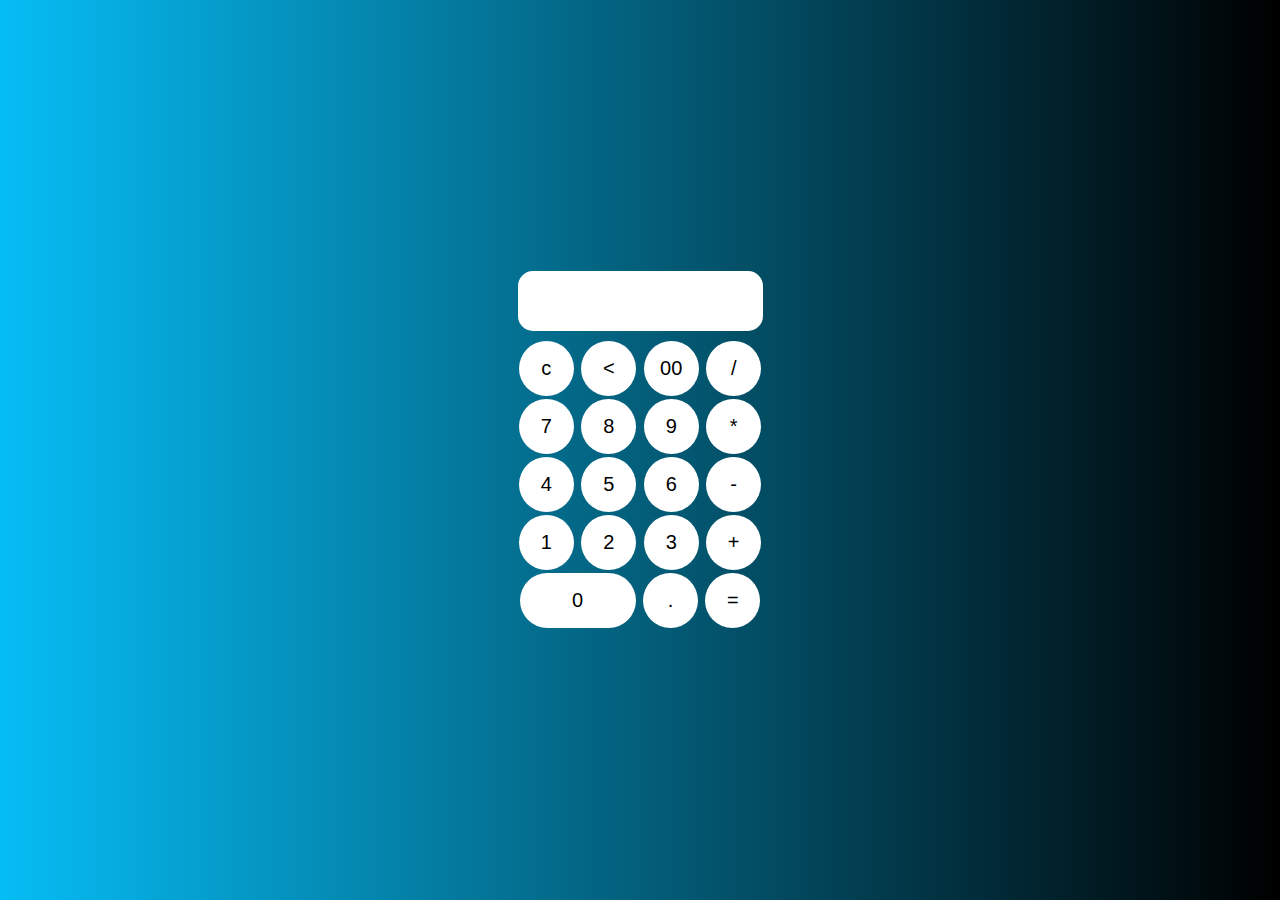
==== index.html @ 4e3e0435 "Rename calculator.html to index.html" ====
<html>
    <head>
<title>calculator</title>
<link rel="stylesheet" href="style.css">
    </head>

   <body>



    <form name="form1" class="calci" action="calculator.html" method="POST">
<input type="text" name="answer" id="display">
<br>


<input type="button" value="c" onclick="form1.answer.value=''" class="button">


<input type="button"  class= "button"value="<" onclick="form1.answer.value=form1.answer.value.substring(0,form1.answer.value.length*1-1)" >
<input type="button"  class= "button"value="00" onclick="form1.answer.value+='00'">

<input type="button"  class= "operator"value="/" onclick="form1.answer.value+='/'">
<br>
<input type="button" class= "button" value="7" onclick="form1.answer.value+='7'">
<input type="button"  class= "button"value="8" onclick="form1.answer.value+='8'">
<input type="button"  class= "button"value="9" onclick="form1.answer.value+='9'">

<input type="button"  class= "operator"value="*" onclick="form1.answer.value+='*'">
<br>


<input type="button" class= "button" value="4" onclick="form1.answer.value+='4'">
<input type="button"  class= "button"value="5" onclick="form1.answer.value+='5'">

<input type="button"  class= "button"value="6" onclick="form1.answer.value+='6'">

<input type="button"  class= "operator"value="-" onclick="form1.answer.value+='-'">
<br>
<input type="button"  class= "button"value="1" onclick="form1.answer.value+='1'">
<input type="button"  class= "button"value="2" onclick="form1.answer.value+='2'">

<input type="button"  class= "button"value="3" onclick="form1.answer.value+='3'">

<input type="button"  class= "operator"value="+" onclick="form1.answer.value+='+'">
<br>

<input type="button" class= "button" value="0" onclick="form1.answer.value+='0'" id="zero">

<input type="button" class= "button" value="." onclick="form1.answer.value+='.'">

<input type="button"  class= "operator" value="=" onclick="form1.answer.value=eval(form1.answer.value)">
 </form>
</body> 

</html>
---- style.css ----
body{
    margin: 0;
    padding:0;
    line-height: 0.5;
    background:linear-gradient(to left,#000000,#06bdf5);
    font-family: sans-serif;
}

.calci{
    
    width: 500px;
    padding-top: 100px;
    padding-bottom: 100;
    padding-right: 40%;
    position: absolute;
    top:50%;
    left:70%;
    transition:0.25px;
    transform: translate(-50%,-50%);
    text-align: center;
}
#zero{

height: 55;
width: 116;
font-size: 20;
    font-family: sans-serif;
    font-weight: 300;

}

#display{
    display: flex;
    justify-content: center;
    border:none;
    background: white;
    border-radius: 15px;
    width: 245;
    font-size: 20;
    font-family: sans-serif;
    font-weight: 300;
    height: 60;
    margin: auto;
    border:2px solid white(5, 218, 255, 0.726);
    color: black;



}
.button{
    width: 55;
    height: 55;
    padding-top: -1;
    font-size: 20;
    border: none;
    background: white;
    font-family: sans-serif;
    font-weight: 300;
    border:0;
    border-radius: 30px;
    margin: 1.5;
    transition:0.25px;
    
    
}

h1{
    margin-top: 300px;
    margin-left: 100px;
    font-family: sans-serif;

    font-size:50;
   
    text-decoration: underline;

color: white;
text-transform: uppercase;
font-weight: 700;}

h2{

    color: white;
    margin-top: -1px;
    font-family: sans-serif;
    margin-left: 438px;
}
.operator{
    width: 55;
    height: 55;
    padding-top: -1;
    font-size: 20;
    text-align: center;
    color: black;
    border: none;
    background: white;
    font-family: sans-serif;
    font-weight: 500;
    border:0;
    border-radius: 30px;
    margin: 1.5;
    transition:0.25px;
    cursor:pointer;
    
    
    
}


.operator:hover{
    background: #00d9ff;
}
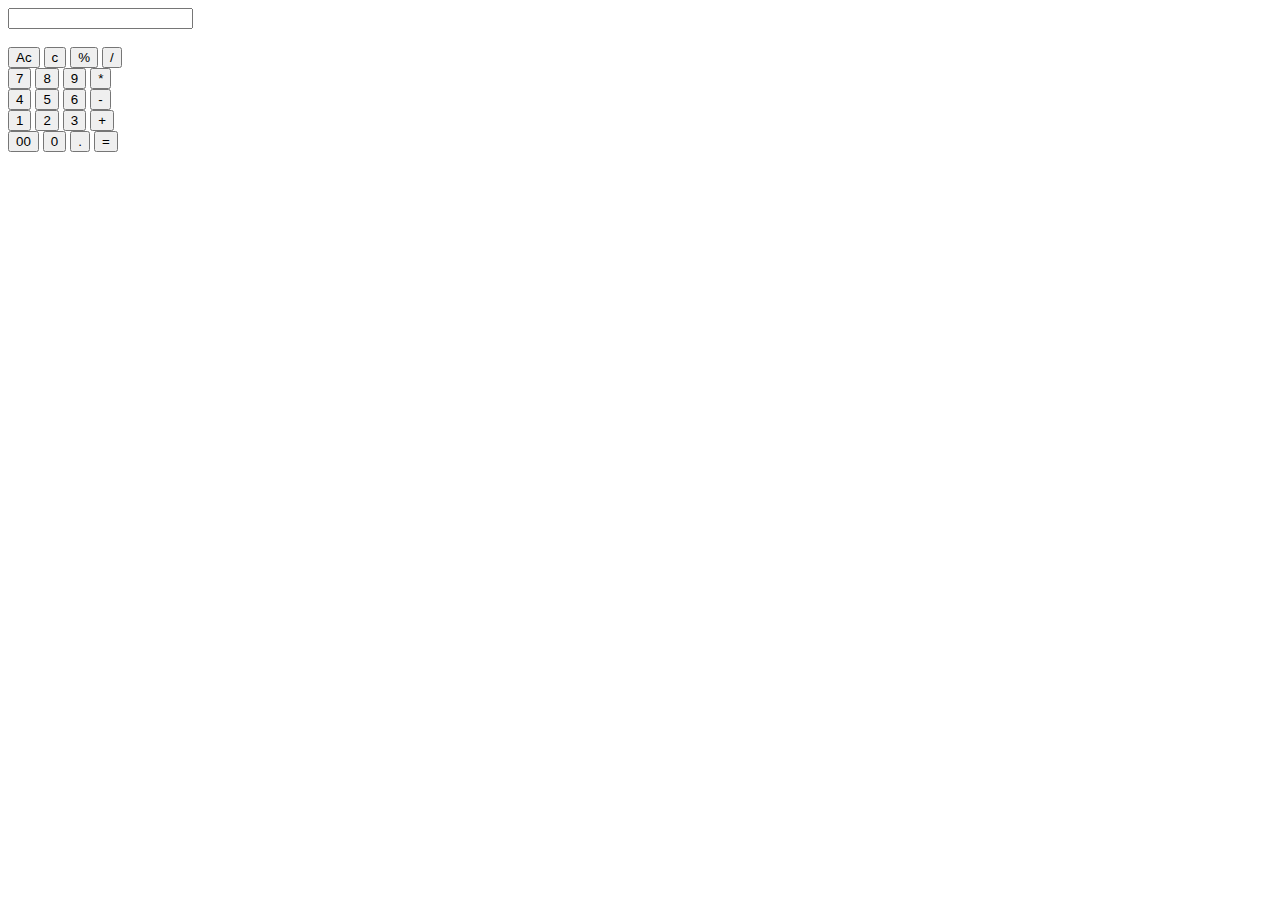
==== commit 0226b96b: "Update index.html" ====
--- a/index.html
+++ b/index.html
@@ -1,55 +1,43 @@
-<html>
-    <head>
-<title>calculator</title>
-<link rel="stylesheet" href="style.css">
-    </head>
-
-   <body>
-
-
-
-    <form name="form1" class="calci" action="calculator.html" method="POST">
-<input type="text" name="answer" id="display">
-<br>
-
-
-<input type="button" value="c" onclick="form1.answer.value=''" class="button">
-
-
-<input type="button"  class= "button"value="<" onclick="form1.answer.value=form1.answer.value.substring(0,form1.answer.value.length*1-1)" >
-<input type="button"  class= "button"value="00" onclick="form1.answer.value+='00'">
-
-<input type="button"  class= "operator"value="/" onclick="form1.answer.value+='/'">
-<br>
-<input type="button" class= "button" value="7" onclick="form1.answer.value+='7'">
-<input type="button"  class= "button"value="8" onclick="form1.answer.value+='8'">
-<input type="button"  class= "button"value="9" onclick="form1.answer.value+='9'">
-
-<input type="button"  class= "operator"value="*" onclick="form1.answer.value+='*'">
-<br>
-
-
-<input type="button" class= "button" value="4" onclick="form1.answer.value+='4'">
-<input type="button"  class= "button"value="5" onclick="form1.answer.value+='5'">
-
-<input type="button"  class= "button"value="6" onclick="form1.answer.value+='6'">
-
-<input type="button"  class= "operator"value="-" onclick="form1.answer.value+='-'">
-<br>
-<input type="button"  class= "button"value="1" onclick="form1.answer.value+='1'">
-<input type="button"  class= "button"value="2" onclick="form1.answer.value+='2'">
-
-<input type="button"  class= "button"value="3" onclick="form1.answer.value+='3'">
-
-<input type="button"  class= "operator"value="+" onclick="form1.answer.value+='+'">
-<br>
-
-<input type="button" class= "button" value="0" onclick="form1.answer.value+='0'" id="zero">
-
-<input type="button" class= "button" value="." onclick="form1.answer.value+='.'">
-
-<input type="button"  class= "operator" value="=" onclick="form1.answer.value=eval(form1.answer.value)">
+<!DOCTYPE html>
+<html lang="en">
+<head>
+    <meta charset="UTF-8">
+    <meta http-equiv="X-UA-Compatible" content="IE=edge">
+    <meta name="viewport" content="width=device-width, initial-scale=1.0">
+    <link rel="stylesheet" href="2.css">
+    <title>hy</title>
+</head>
+<body>
+    <div class="col">
+ <form name="form1" action="calci" class="calculator">
+    <div class="hello">
+    <input type="text" name="answer" , id="display">
+    </div><br>
+    <input type="button" class="button" value="Ac" onclick="form1.answer.value=form1.answer.value.substring(0,form1.answer.value.length*0)" >
+    <input type="button" class="button" value="c" onclick="form1.answer.value=form1.answer.value.substring(0,form1.answer.value.length*1-1)">    
+    <input type="button" class="button" value="%" onclick="form1.answer.value+='%'">  
+    <input type="button" class="button" value="/" onclick="form1.answer.value+='/'">   
+    <br>
+    <input type="button" class="button" value="7" onclick="form1.answer.value+='7'">
+    <input type="button" class="button" value="8" onclick="form1.answer.value+='8'">
+    <input type="button" class="button" value="9" onclick="form1.answer.value+='9'">
+    <input type="button" class="button" value="*" onclick="form1.answer.value+='*'">
+    <br>
+    <input type="button" class="button" value="4" onclick="form1.answer.value+='4'">
+    <input type="button" class="button" value="5" onclick="form1.answer.value+='5'">
+    <input type="button" class="button" value="6" onclick="form1.answer.value+='6'">
+    <input type="button" class="button" value="-" onclick="form1.answer.value+='-'">
+    <br>
+    <input type="button" class="button" value="1" onclick="form1.answer.value+='1'">
+    <input type="button" class="button" value="2" onclick="form1.answer.value+='2'">
+    <input type="button" class="button" value="3" onclick="form1.answer.value+='3'">
+    <input type="button" class="button" value="+" onclick="form1.answer.value+='+'">
+    <br>
+    <input type="button" class="button" value="00" onclick="form1.answer.value+='00'">
+    <input type="button" class="button" value="0" onclick="form1.answer.value+='0'">
+    <input type="button" class="button" value="." onclick="form1.answer.value+='.'">
+    <input type="button" class="button" value="="  onclick="form1.answer.value=eval(form1.answer.value)">
  </form>
-</body> 
-
+</div>
+</body>
 </html>
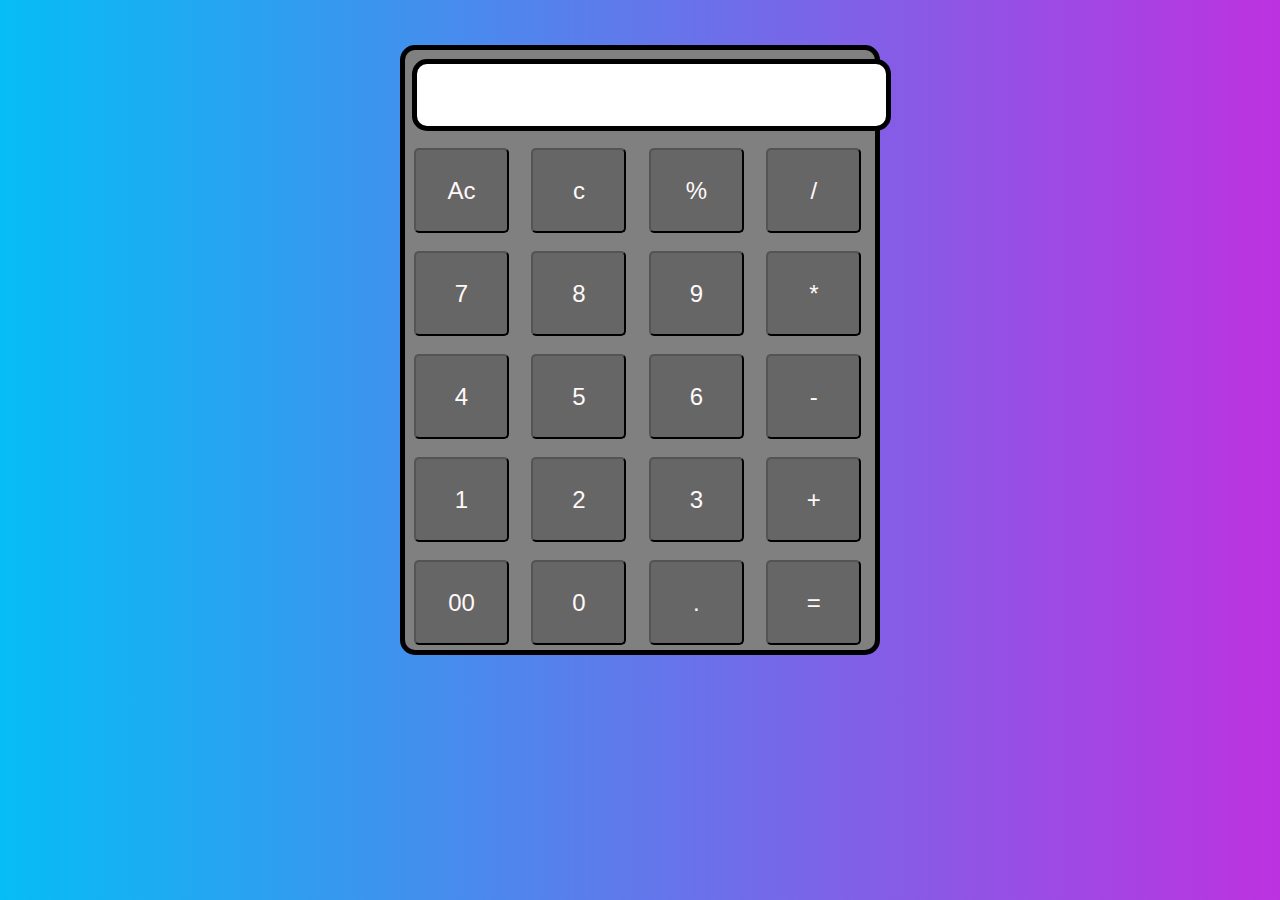
==== commit 8b7c0253: "Update index.html" ====
--- a/index.html
+++ b/index.html
@@ -4,7 +4,7 @@
     <meta charset="UTF-8">
     <meta http-equiv="X-UA-Compatible" content="IE=edge">
     <meta name="viewport" content="width=device-width, initial-scale=1.0">
-    <link rel="stylesheet" href="2.css">
+    <link rel="stylesheet" href="style.css">
     <title>hy</title>
 </head>
 <body>
--- a/style.css
+++ b/style.css
@@ -0,0 +1,41 @@
+        body{
+            margin: 0;
+            padding:0;
+            line-height: 0.5;
+            background:linear-gradient(to left,#bd32e0,#06bdf5);
+            font-family: sans-serif;
+        }
+        #display{ 
+            font-size: 36px;
+            border: 5px solid black;
+            height: 60px;
+            border-radius: 15px;
+        }
+        .button{
+            margin: 9px 9px;
+            font-size: 150%;
+            border-radius: 5px;
+            background-color: rgba(33, 30, 30, 0.266);
+            color: rgb(255, 249, 249);
+            height:85px;
+            width:95px;
+            padding: auto;  
+            
+        }
+        .col{
+            display: flex;
+            justify-content: center;
+            align-items: center;
+            height: 700px;  
+        }
+        form{
+            border: 5px solid black;
+            border-radius: 15px;
+            background: gray;
+            height:600px;
+            width:470px;
+        }
+        .hello{
+            margin-top: 2%;
+            margin-left: 1.5%;
+        }
